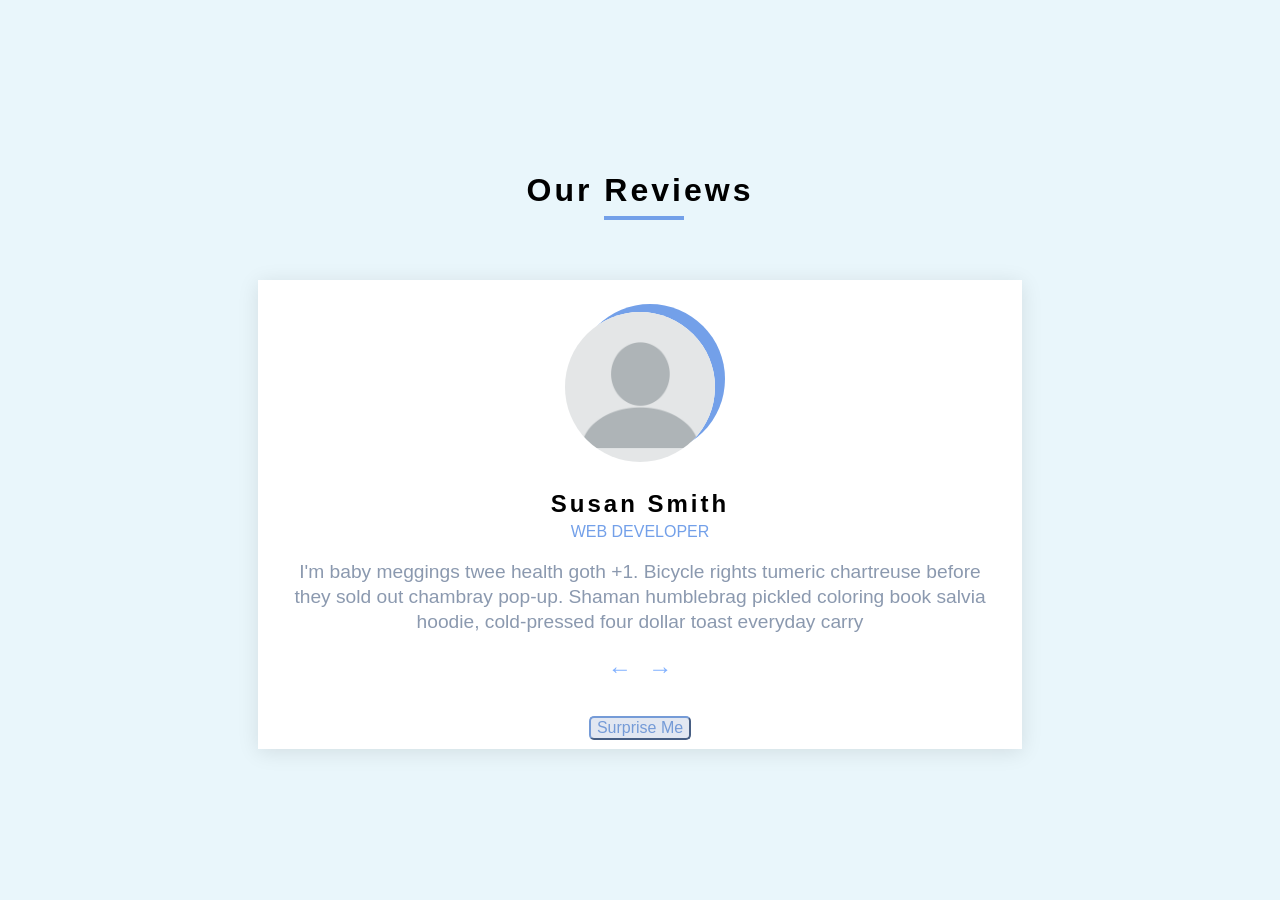
==== Day 19 - Reviews Quotes/index.html @ 9d8a847c "checkpoint" ====
<!DOCTYPE html>
    <html lang="en">
    <head>
        <meta charset="UTF-8">
        <meta http-equiv="X-UA-Compatible" content="IE=edge">
        <meta name="viewport" content="width=device-width, initial-scale=1.0">
        <title>Starter</title>
        <link rel="stylesheet" href="style.css">
        <script src="script.js" defer></script>
    </head>
    <body>
        <h1 class="header">Our <span class="span-element">Revi</span>ews</h1>

        <main class="container"> 
            <img id="icon" src="images/blank-profile.png" width="150px" height="150px">
            <h2 id="name">Susan Smith</h2>
            <p id="title">Web Developer</p>
            <p id="description">I'm baby meggings twee health goth +1. Bicycle rights tumeric chartreuse before they sold out chambray pop-up. Shaman humblebrag pickled coloring book salvia hoodie, cold-pressed four dollar toast everyday carry</p>
            <div class="button-container">
                <button id="left-button">&larr;</button>
                <button id="right-button">&rarr;</button>
            </div>
            <button id="surprise-button">Surprise Me</button>
        </main>
    </body>
</html>
---- Day 19 - Reviews Quotes/style.css ----
:root {
    font-family:'Trebuchet MS', 'Lucida Sans Unicode', 'Lucida Grande', 'Lucida Sans', Arial, sans-serif;
}

html, body {
    margin: 0;
    height: 100%;
    width: 100%;
}

body {
    background-color: rgb(233, 246, 251);
    display: flex;
    justify-content: center;
    align-items: center;
    flex-direction: column;
    gap: 50px;
}

.header {
    text-align: center;
    letter-spacing: 3px;
}

.span-element {
    border-bottom-style: solid;
    border-bottom-color: rgb(115, 160, 233);
    border-bottom-width: 4px;
    padding-bottom: 8px;
}

.container {
    background-color: white;
    text-align: center;
    max-width: 700px;
    margin: 0 auto;
    height: 45%;
    padding: 2em;
    box-shadow: 0px 3px 20px rgba(0, 0, 0, 0.1);
}

#icon {
    border-radius: 50%;
    box-shadow: 10px -8px 0px rgb(115, 160, 233);
}

#name {
    letter-spacing: 3px;
    margin: 0;
    margin-top: 1em;
    margin-bottom: 0.2em;
}

#title {
    margin: 0;
    color: rgb(115, 160, 233);
    text-transform: uppercase;
}

#description {
    line-height: 1.3em;
    color: rgb(139, 153, 175);
    font-size: 1.2rem;
}

.button-container {
    margin-bottom: 2em;
}

#left-button, #right-button {
    background: transparent;
    font-size: 1.5rem;
    border: none;
    color: rgb(129, 177, 255);
    cursor: pointer;
    transition: color 0.5s;
}

#left-button:hover, #right-button:hover {
    color: rgb(59, 78, 110);
}

#surprise-button {
    font-size: 1rem;
    background-color: rgb(226, 231, 241);
    color: rgb(117, 155, 215);
    border-color: rgb(117, 155, 215);
    border-radius: 5px;
    padding: 0.2em 0.3;
    transition: background-color 0.5s, color 0.5s;
}

#surprise-button:hover {
    background-color: rgb(117, 155, 215);
    color: black;
}
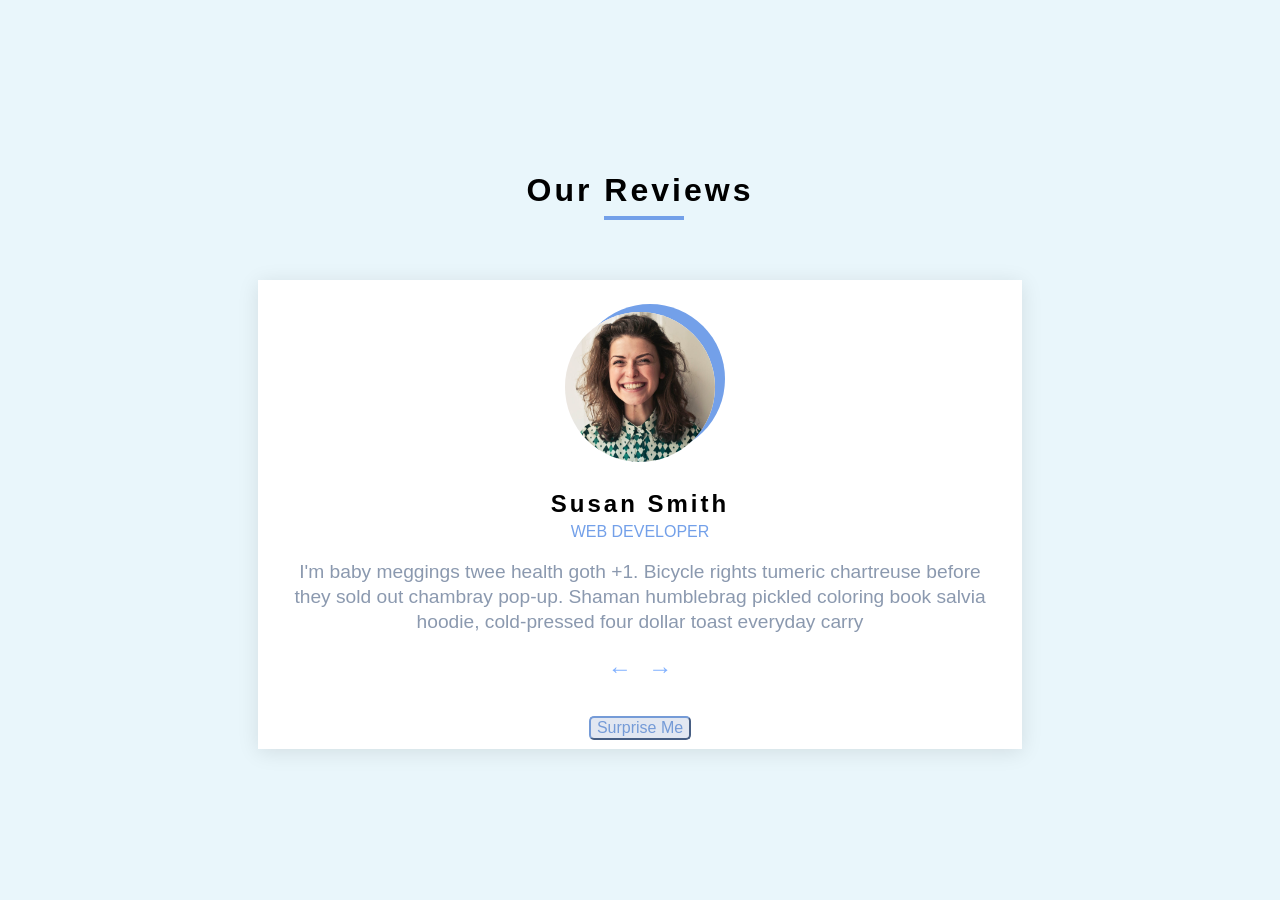
==== commit acaaf14c: "project finished" ====
--- a/Day 19 - Reviews Quotes/index.html
+++ b/Day 19 - Reviews Quotes/index.html
@@ -12,7 +12,7 @@
         <h1 class="header">Our <span class="span-element">Revi</span>ews</h1>
 
         <main class="container"> 
-            <img id="icon" src="images/blank-profile.png" width="150px" height="150px">
+            <img id="icon" src="images/susan-smith.jpg" width="150px" height="150px">
             <h2 id="name">Susan Smith</h2>
             <p id="title">Web Developer</p>
             <p id="description">I'm baby meggings twee health goth +1. Bicycle rights tumeric chartreuse before they sold out chambray pop-up. Shaman humblebrag pickled coloring book salvia hoodie, cold-pressed four dollar toast everyday carry</p>
--- a/Day 19 - Reviews Quotes/style.css
+++ b/Day 19 - Reviews Quotes/style.css
@@ -42,6 +42,8 @@
 #icon {
     border-radius: 50%;
     box-shadow: 10px -8px 0px rgb(115, 160, 233);
+    object-fit: cover;
+    object-position: center;
 }
 
 #name {
@@ -88,6 +90,7 @@
     border-radius: 5px;
     padding: 0.2em 0.3;
     transition: background-color 0.5s, color 0.5s;
+    cursor: pointer;
 }
 
 #surprise-button:hover {
